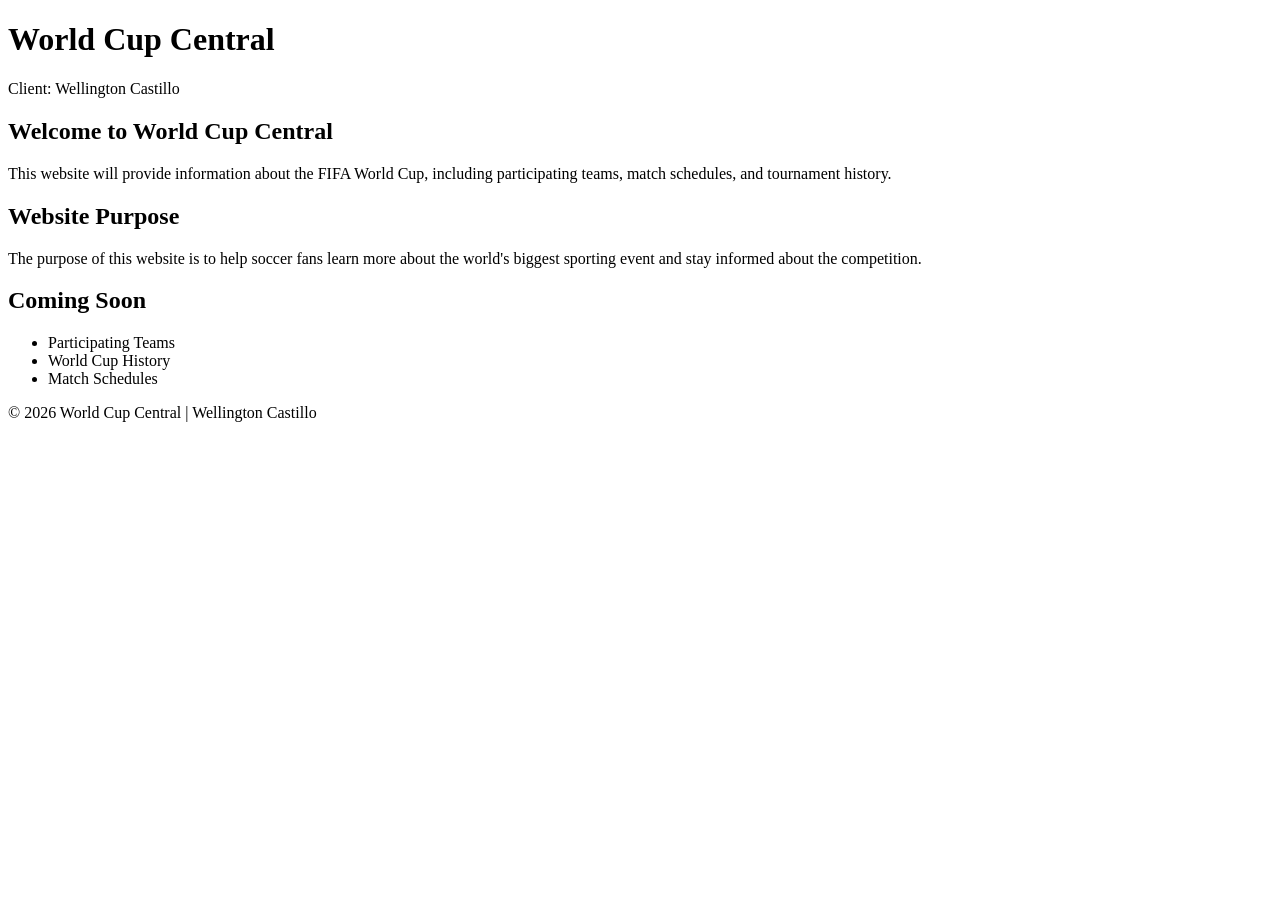
==== index.html @ 425b2d37 "Initial commit" ====
<!DOCTYPE html>
<html lang="en">
<head>
    <meta charset="UTF-8">
    <meta name="viewport" content="width=device-width, initial-scale=1.0">
    <title>World Cup Central</title>
</head>
<body>
    <header>
        <h1>World Cup Central</h1>
        <p>Client: Wellington Castillo</p>
    </header>

    <main>
        <h2>Welcome to World Cup Central</h2>
        <p>
            This website will provide information about the FIFA World Cup, including
            participating teams, match schedules, and tournament history.
        </p>

        <h2>Website Purpose</h2>
        <p>
            The purpose of this website is to help soccer fans learn more about the
            world's biggest sporting event and stay informed about the competition.
        </p>

        <h2>Coming Soon</h2>
        <ul>
            <li>Participating Teams</li>
            <li>World Cup History</li>
            <li>Match Schedules</li>
        </ul>
    </main>

    <footer>
        <p>&copy; 2026 World Cup Central | Wellington Castillo</p>
    </footer>
</body>
</html>
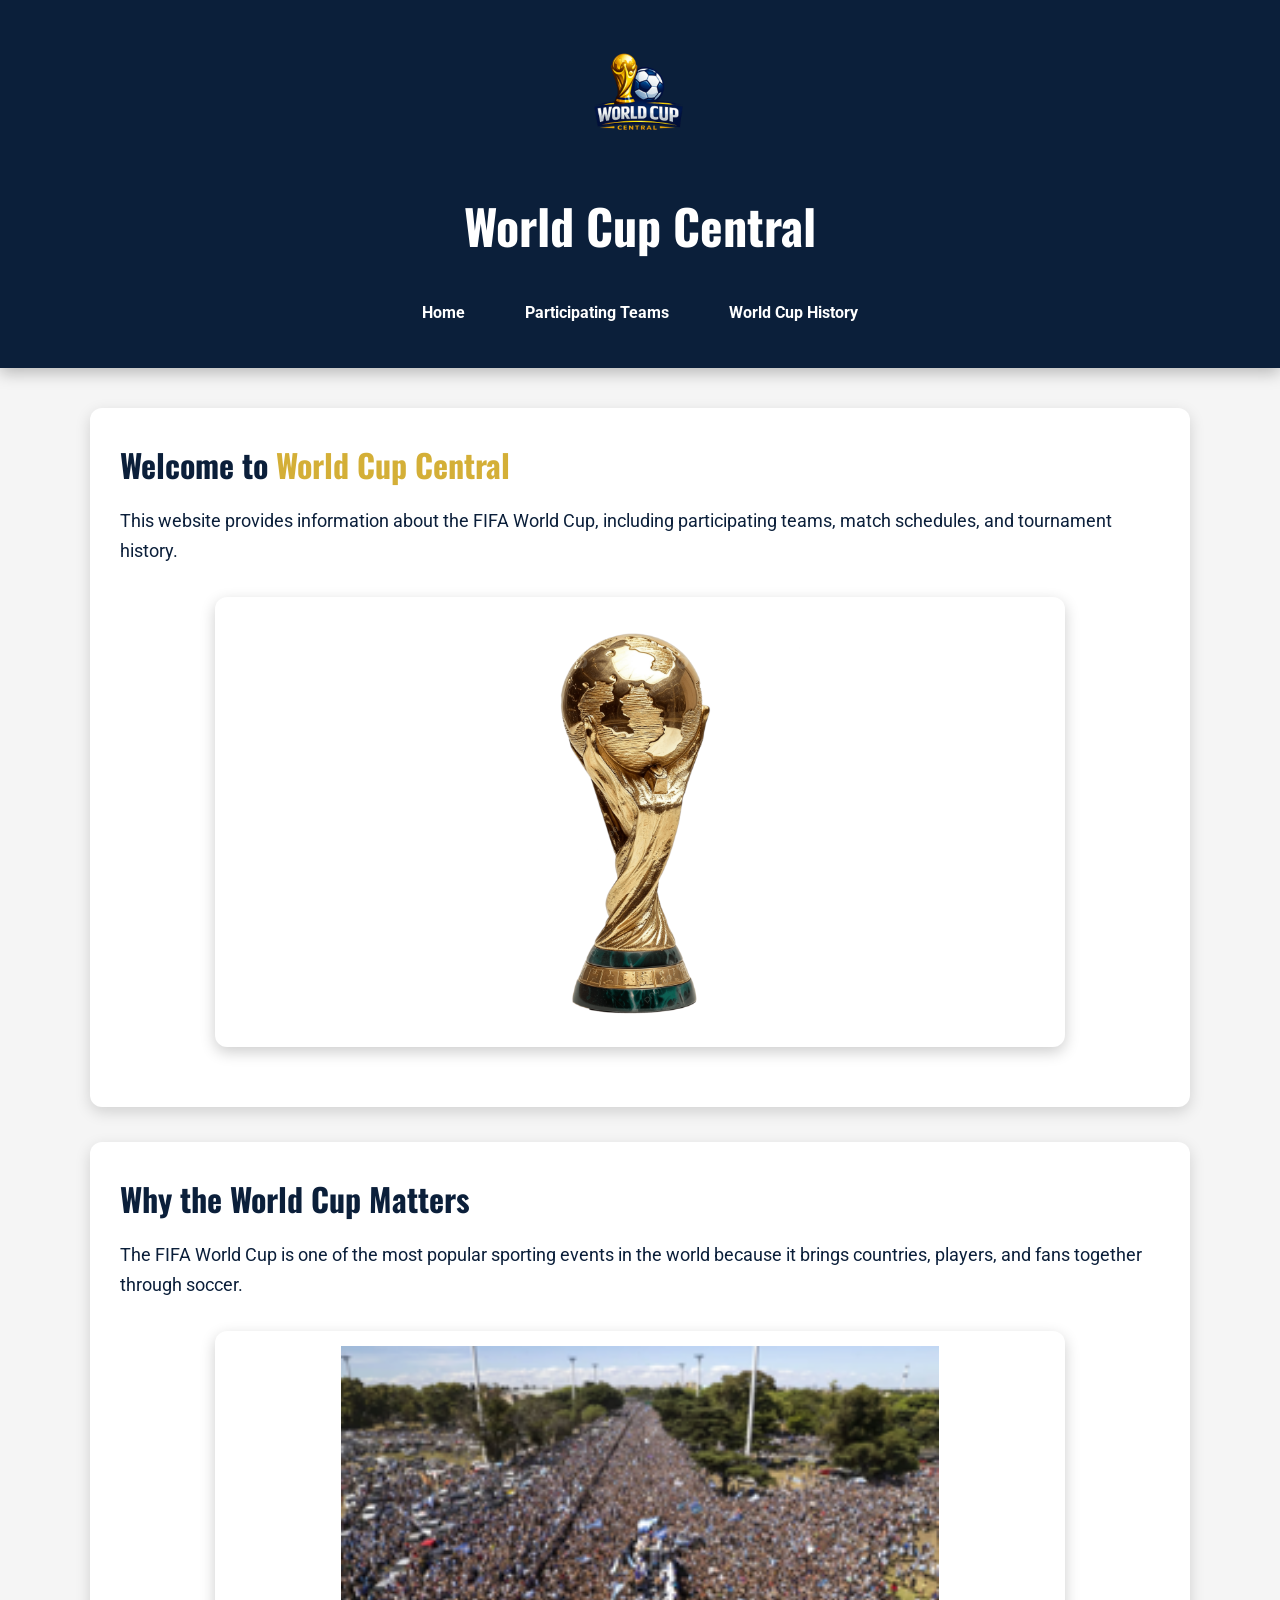
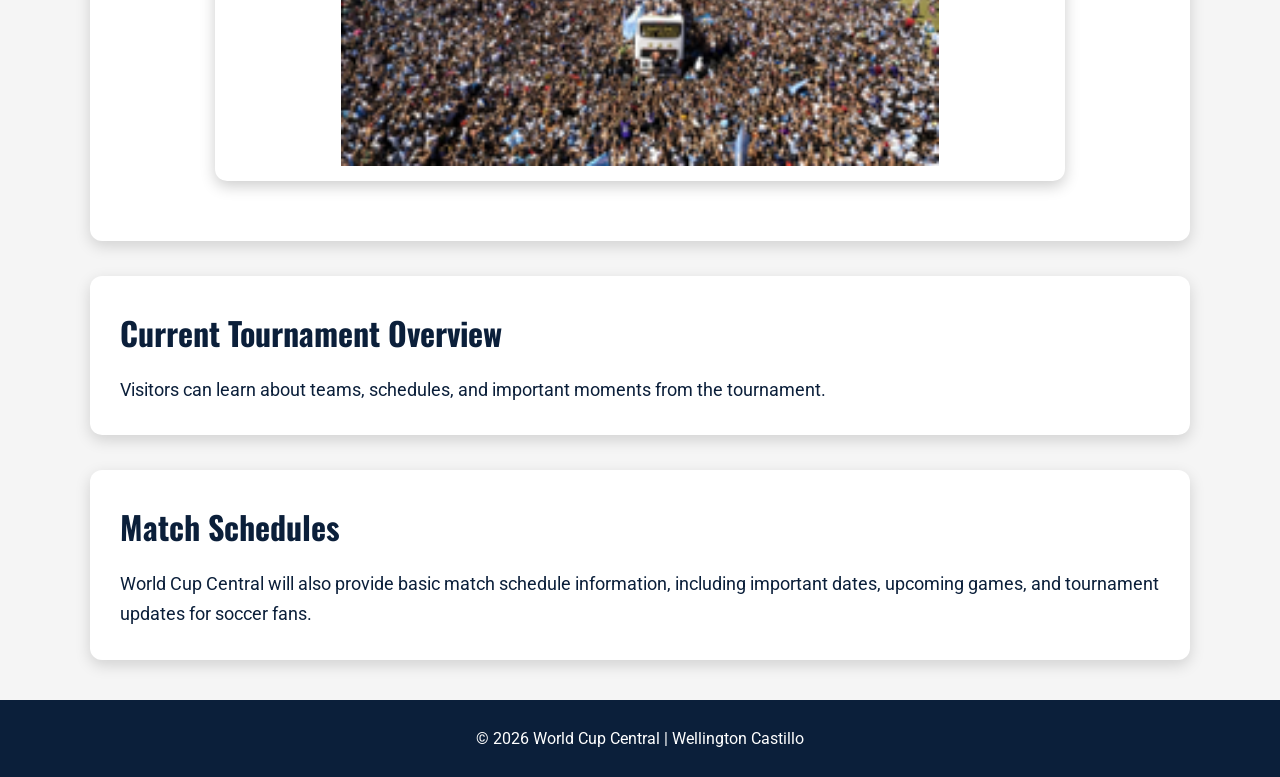
==== commit 8a7410e8: "Finish World Cup Central website Added responsive layout, images, history page, teams page, and fina" ====
--- a/index.html
+++ b/index.html
@@ -4,32 +4,52 @@
     <meta charset="UTF-8">
     <meta name="viewport" content="width=device-width, initial-scale=1.0">
     <title>World Cup Central</title>
+    <link rel="stylesheet" href="Styles/site.css">
 </head>
 <body>
     <header>
+        <img src="Images/logo.png" alt="World Cup Central logo" class="logo">
         <h1>World Cup Central</h1>
-        <p>Client: Wellington Castillo</p>
+        <nav>
+            <a href="index.html">Home</a>
+            <a href="teams.html">Participating Teams</a>
+            <a href="history.html">World Cup History</a>
+        </nav>
     </header>
 
     <main>
-        <h2>Welcome to World Cup Central</h2>
-        <p>
-            This website will provide information about the FIFA World Cup, including
-            participating teams, match schedules, and tournament history.
-        </p>
+        <section>
+            <h2>Welcome to <span class="gold">World Cup Central</span></h2>
+            <p>
+                This website provides information about the FIFA World Cup, including participating teams,
+                match schedules, and tournament history.
+            </p>
+            <img src="Images/trophy.jpg.png" alt="World Cup trophy" class="page-image">
+        </section>
 
-        <h2>Website Purpose</h2>
-        <p>
-            The purpose of this website is to help soccer fans learn more about the
-            world's biggest sporting event and stay informed about the competition.
-        </p>
+        <section>
+            <h2>Why the World Cup Matters</h2>
+            <p>
+                The FIFA World Cup is one of the most popular sporting events in the world because it brings
+                countries, players, and fans together through soccer.
+            </p>
+            <img src="Images/crowd.jpg.png" alt="Soccer fans celebrating" class="page-image">
+        </section>
 
-        <h2>Coming Soon</h2>
-        <ul>
-            <li>Participating Teams</li>
-            <li>World Cup History</li>
-            <li>Match Schedules</li>
-        </ul>
+        <section>
+            <h2>Current Tournament Overview</h2>
+            <p>
+                Visitors can learn about teams, schedules, and important moments from the tournament.
+            </p>
+        </section>
+
+        <section>
+    <h2>Match Schedules</h2>
+    <p>
+        World Cup Central will also provide basic match schedule information, including important dates,
+        upcoming games, and tournament updates for soccer fans.
+    </p>
+    </section>
     </main>
 
     <footer>
--- a/Styles/site.css
+++ b/Styles/site.css
@@ -0,0 +1,221 @@
+@import url('https://fonts.googleapis.com/css2?family=Oswald:wght@500;700&family=Roboto:wght@400;500;700&display=swap');
+
+:root{
+    --primary:#0B1F3A;
+    --secondary:#D4AF37;
+    --white:#FFFFFF;
+    --light:#F5F5F5;
+    --shadow:rgba(0,0,0,.15);
+}
+
+*{
+    margin:0;
+    padding:0;
+    box-sizing:border-box;
+}
+
+body{
+    font-family:'Roboto',sans-serif;
+    background:var(--light);
+    color:var(--primary);
+    line-height:1.7;
+}
+
+/* HEADER */
+
+header{
+    background:var(--primary);
+    color:white;
+    text-align:center;
+    padding:30px 20px;
+    box-shadow:0 5px 15px rgba(0,0,0,.25);
+}
+
+.logo{
+    width:140px;
+    display:block;
+    margin:0 auto 15px;
+}
+
+header h1{
+    font-family:'Oswald',sans-serif;
+    font-size:3rem;
+    margin-bottom:20px;
+}
+
+nav{
+    display:flex;
+    justify-content:center;
+    gap:20px;
+    flex-wrap:wrap;
+}
+
+nav a{
+    color:white;
+    text-decoration:none;
+    padding:12px 20px;
+    border-radius:8px;
+    font-weight:bold;
+    transition:.3s;
+}
+
+nav a:hover{
+    background:var(--secondary);
+    color:var(--primary);
+}
+
+/* MAIN */
+
+main{
+    width:90%;
+    max-width:1100px;
+    margin:40px auto;
+}
+
+/* SECTIONS */
+
+section{
+    background:white;
+    padding:30px;
+    margin-bottom:35px;
+    border-radius:12px;
+    box-shadow:0 5px 15px var(--shadow);
+}
+
+section h2{
+    font-family:'Oswald',sans-serif;
+    font-size:2rem;
+    margin-bottom:15px;
+}
+
+.gold{
+    color:var(--secondary);
+}
+
+section p{
+    font-size:1.1rem;
+}
+
+/* LARGE IMAGES */
+
+.page-image{
+    display:block;
+    width:100%;
+    max-width:850px;
+    height:450px;
+
+    object-fit:contain;
+    object-position:center;
+
+    margin:30px auto;
+
+    background:white;
+    padding:15px;
+
+    border-radius:12px;
+    box-shadow:0 5px 15px rgba(0,0,0,.2);
+}
+
+/* GRID */
+
+.grid{
+    display:grid;
+    grid-template-columns:repeat(auto-fit,minmax(320px,1fr));
+    gap:30px;
+}
+
+/* CARDS */
+
+.card{
+    background:#fafafa;
+    border-left:6px solid var(--secondary);
+    border-radius:10px;
+    padding:20px;
+    box-shadow:0 3px 10px rgba(0,0,0,.1);
+}
+
+.card h2{
+    font-size:1.5rem;
+    margin-bottom:10px;
+}
+
+/* SMALL IMAGES */
+
+.small-image{
+    display:block;
+    width:100%;
+    height:260px;
+
+    object-fit:contain;
+    object-position:center;
+
+    background:white;
+
+    padding:10px;
+    margin-top:15px;
+
+    border-radius:10px;
+}
+
+/* FOOTER */
+
+footer{
+    background:var(--primary);
+    color:white;
+    text-align:center;
+    padding:25px;
+    margin-top:40px;
+}
+
+/* TABLETS */
+
+@media (max-width:900px){
+
+header h1{
+    font-size:2.5rem;
+}
+
+.page-image{
+    height:350px;
+}
+
+}
+
+/* PHONES */
+
+@media (max-width:600px){
+
+header{
+    padding:20px;
+}
+
+header h1{
+    font-size:2rem;
+}
+
+nav{
+    flex-direction:column;
+    align-items:center;
+}
+
+nav a{
+    width:220px;
+}
+
+section{
+    padding:20px;
+}
+
+section h2{
+    font-size:1.6rem;
+}
+
+.page-image{
+    height:250px;
+}
+
+.small-image{
+    height:180px;
+}
+
+}
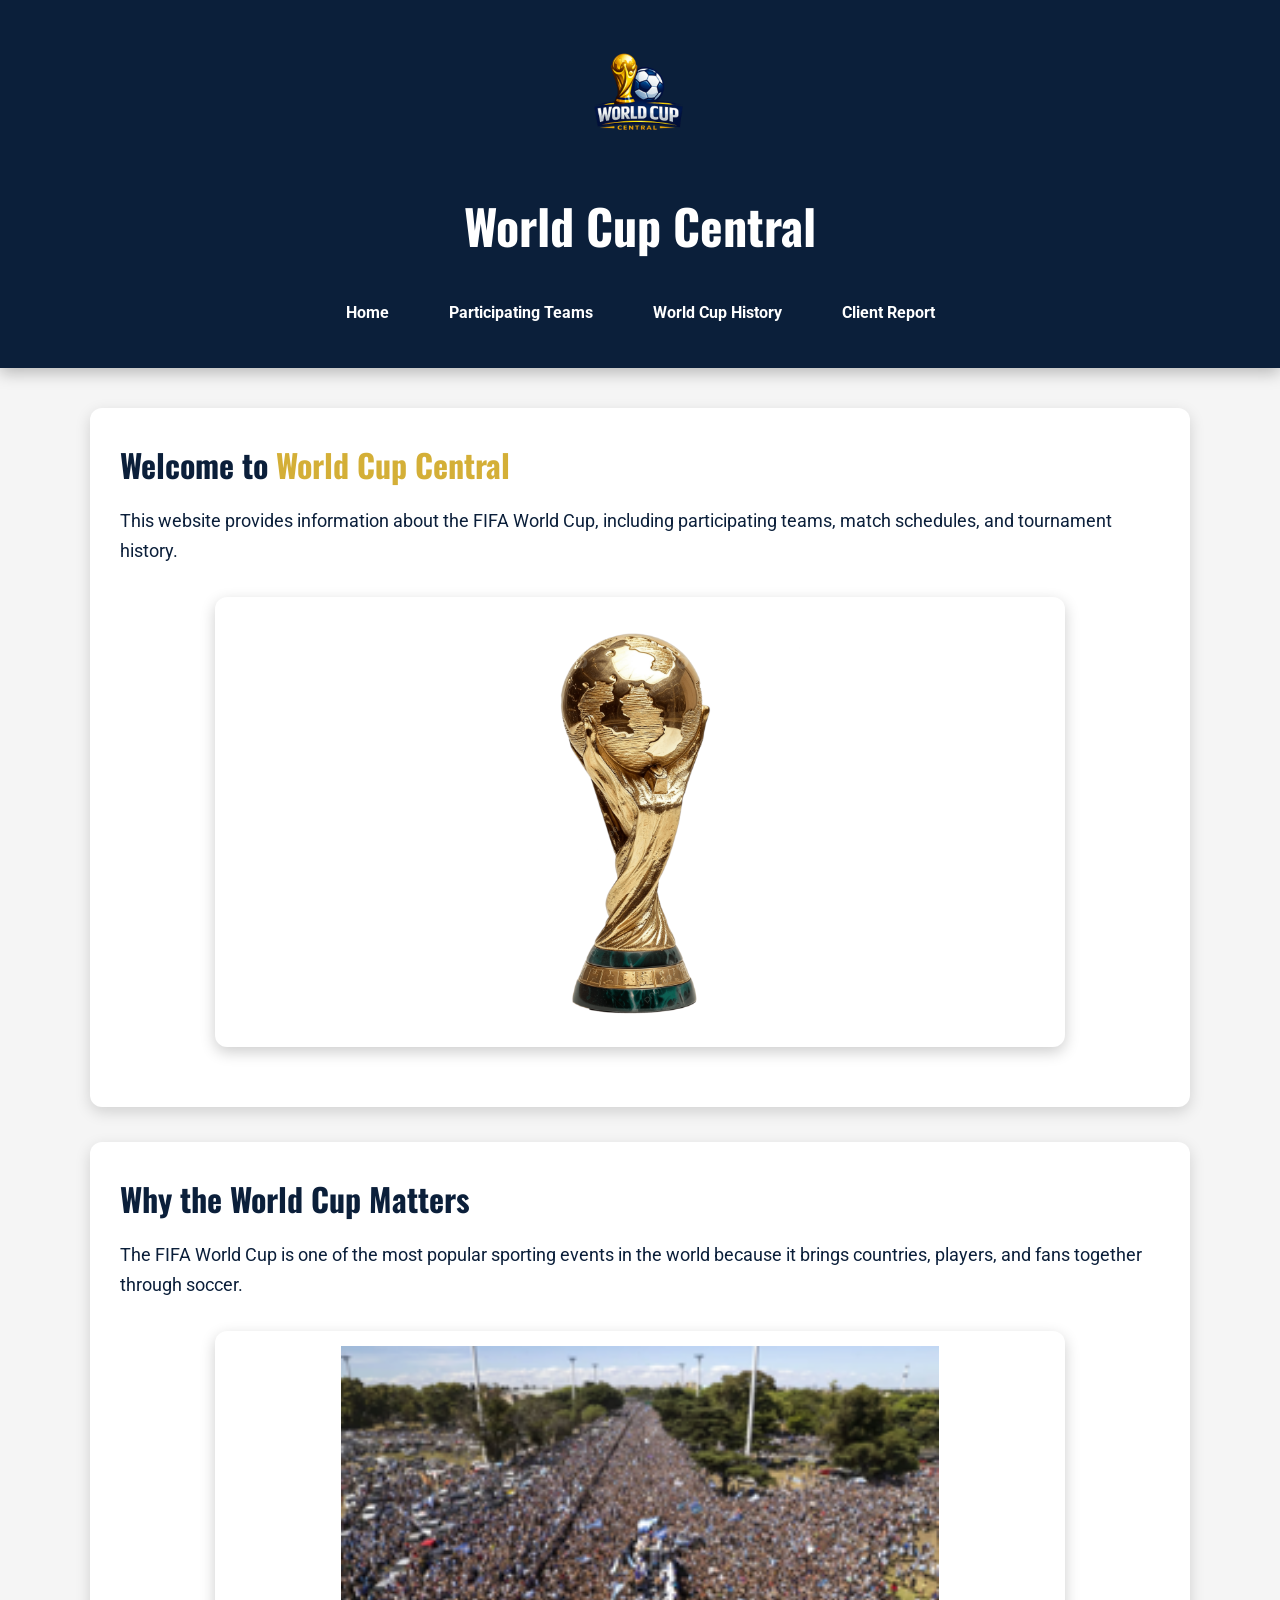
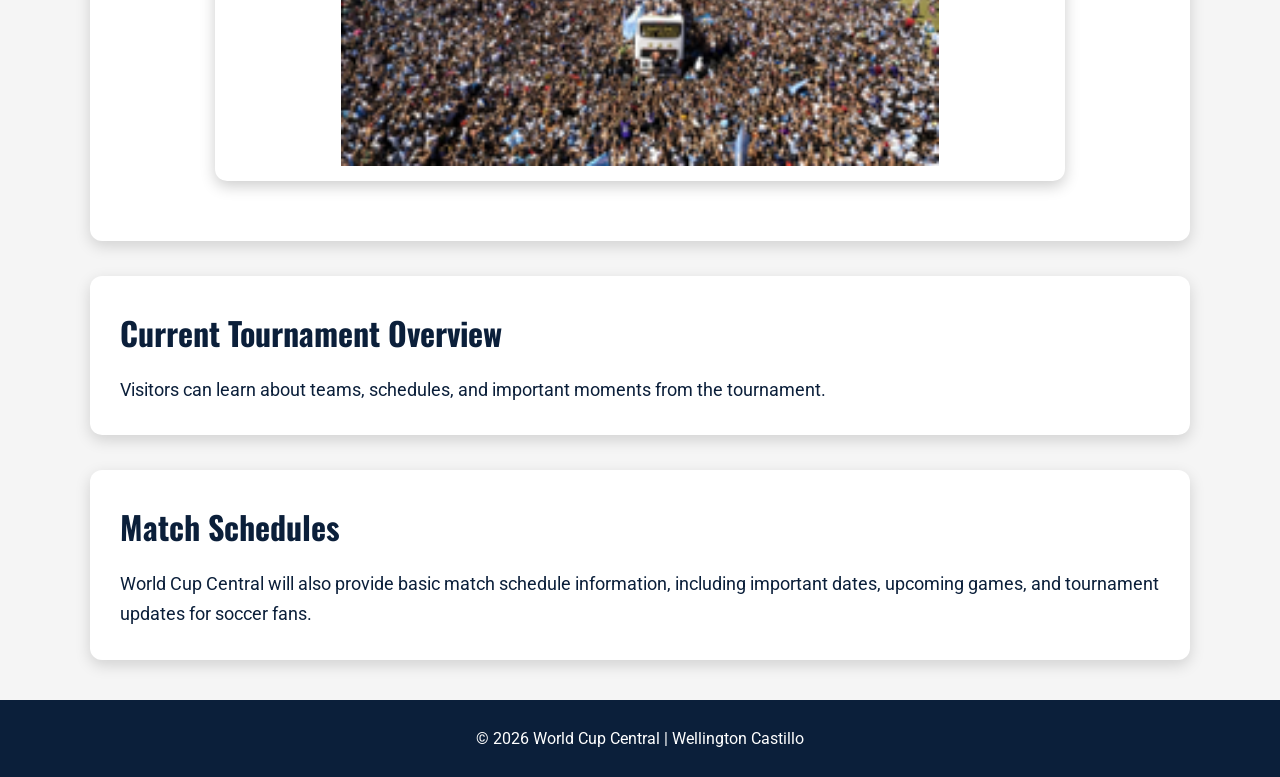
==== commit 887a5858: "Added client report page" ====
--- a/index.html
+++ b/index.html
@@ -14,6 +14,7 @@
             <a href="index.html">Home</a>
             <a href="teams.html">Participating Teams</a>
             <a href="history.html">World Cup History</a>
+            <a href="client_report.html">Client Report</a>
         </nav>
     </header>
 
@@ -44,12 +45,12 @@
         </section>
 
         <section>
-    <h2>Match Schedules</h2>
-    <p>
-        World Cup Central will also provide basic match schedule information, including important dates,
-        upcoming games, and tournament updates for soccer fans.
-    </p>
-    </section>
+            <h2>Match Schedules</h2>
+            <p>
+                World Cup Central will also provide basic match schedule information, including important dates,
+                upcoming games, and tournament updates for soccer fans.
+            </p>
+        </section>
     </main>
 
     <footer>
